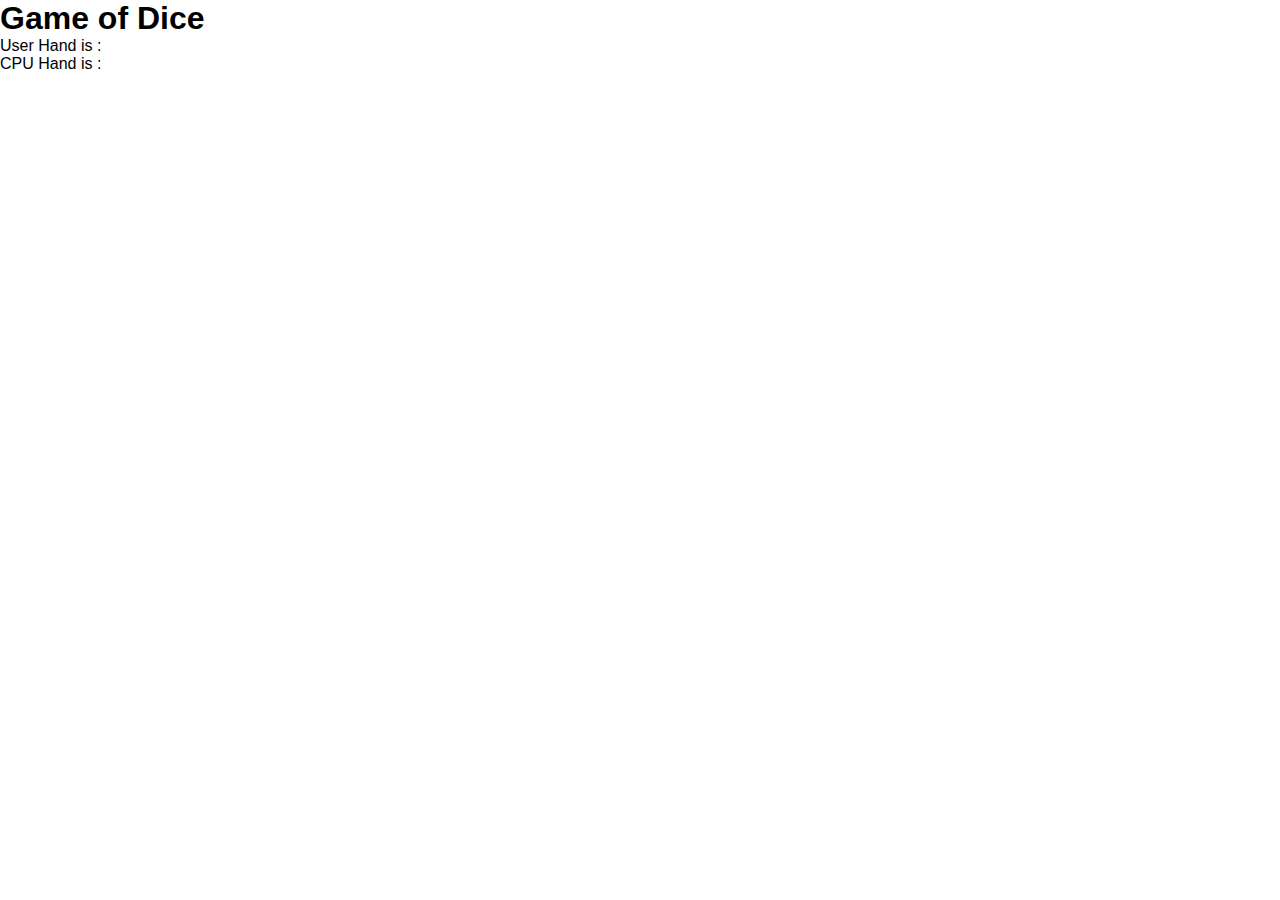
==== dadi/index.html @ 8d86af40 "mail btn click event fixed + dadi scaffolding" ====
<!DOCTYPE html>
<html lang="en">
  <head>
    <meta charset="UTF-8" />
    <meta http-equiv="X-UA-Compatible" content="IE=edge" />
    <meta name="viewport" content="width=device-width, initial-scale=1.0" />
    <title>Game of Dice</title>
    <!-- css -->
    <link rel="stylesheet" href="css/style.css" />
  </head>
  <body>
    <main>
      <h1>Game of Dice</h1>
      <div class="container">
        <div class="player">User Hand is : <span id="user-hand"></span></div>
        <div class="player">CPU Hand is : <span id="cpu-hand"></span></div>
      </div>
    </main>
    <script src="js/script.js"></script>
  </body>
</html>
---- dadi/css/style.css ----
* {
  padding: 0;
  margin: 0;
  box-sizing: border-box;
}

html {
  font-size: 100%;
  font-family: sans-serif;
}
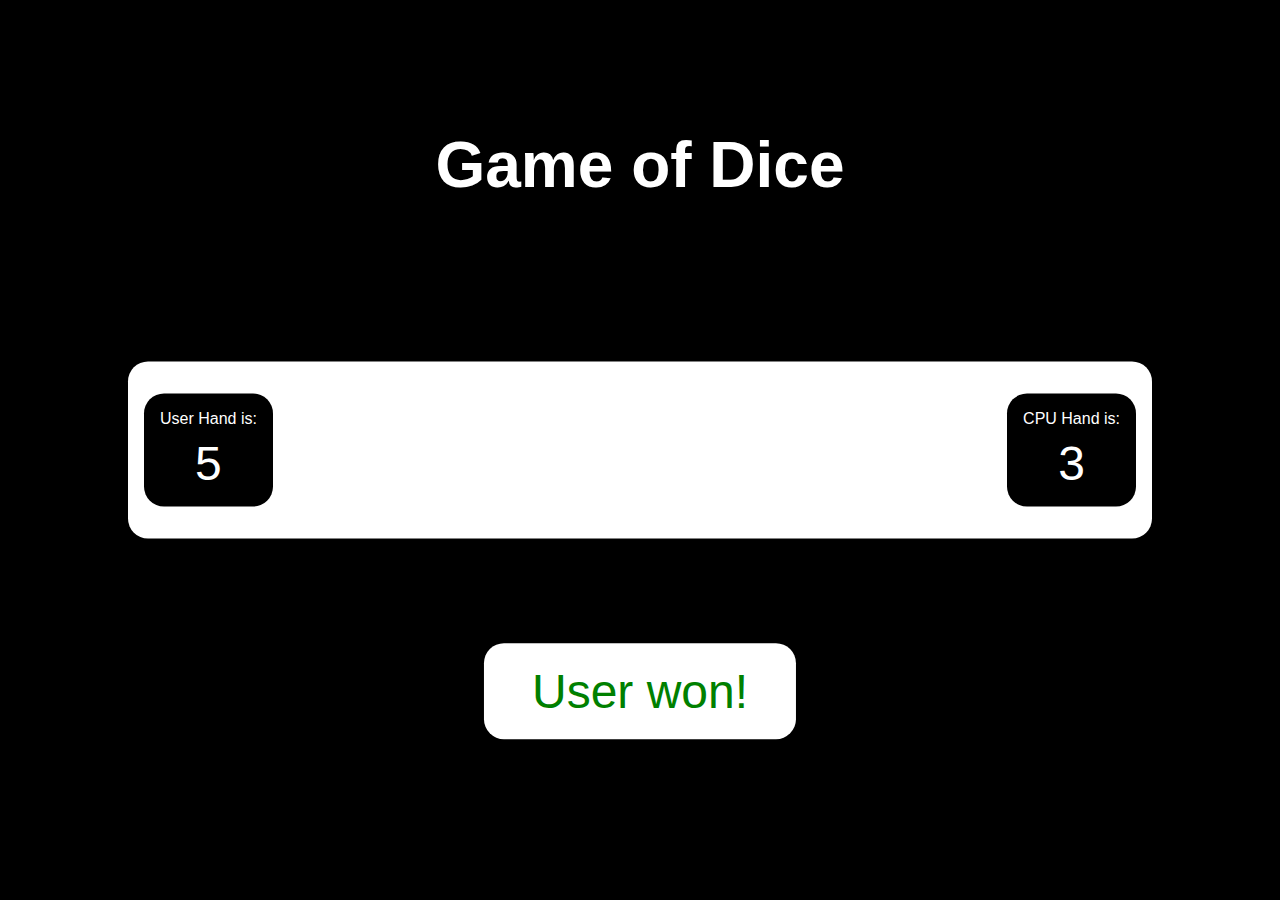
==== commit 9190e03d: "dice game completed" ====
--- a/dadi/index.html
+++ b/dadi/index.html
@@ -12,9 +12,10 @@
     <main>
       <h1>Game of Dice</h1>
       <div class="container">
-        <div class="player">User Hand is : <span id="user-hand"></span></div>
-        <div class="player">CPU Hand is : <span id="cpu-hand"></span></div>
+        <div class="player">User Hand is: <span id="user-hand"></span></div>
+        <div class="player">CPU Hand is: <span id="cpu-hand"></span></div>
       </div>
+      <div id="winner"></div>
     </main>
     <script src="js/script.js"></script>
   </body>
--- a/dadi/css/style.css
+++ b/dadi/css/style.css
@@ -3,8 +3,73 @@
   margin: 0;
   box-sizing: border-box;
 }
-
 html {
   font-size: 100%;
   font-family: sans-serif;
 }
+
+main {
+  background-color: black;
+  height: 100vh;
+  position: relative;
+}
+h1 {
+  color: white;
+  text-align: center;
+  padding-top: 2em;
+  font-size: 4rem;
+}
+.container {
+  width: 80%;
+  margin: 0 auto;
+  position: absolute;
+  top: 50%;
+  left: 50%;
+  transform: translate(-50%, -50%);
+  background-color: white;
+  display: flex;
+  justify-content: space-between;
+  padding: 2em 1em;
+  border-radius: 20px;
+}
+
+.player {
+  display: flex;
+  flex-direction: column;
+  align-items: center;
+  justify-content: center;
+  gap: 0.5em;
+  color: white;
+  background-color: black;
+  padding: 1em;
+  border-radius: 20px;
+}
+
+.player span {
+  font-size: 3rem;
+}
+
+#winner {
+  background-color: white;
+  height: 40px;
+  border-radius: 20px;
+  position: absolute;
+  top: 80%;
+  left: 50%;
+  transform: translate(-50%, -80%);
+  padding: 1em;
+  display: flex;
+  align-items: center;
+  justify-content: center;
+  font-size: 3rem;
+}
+
+.green {
+  color: green;
+}
+.red {
+  color: red;
+}
+.grey {
+  color: grey;
+}
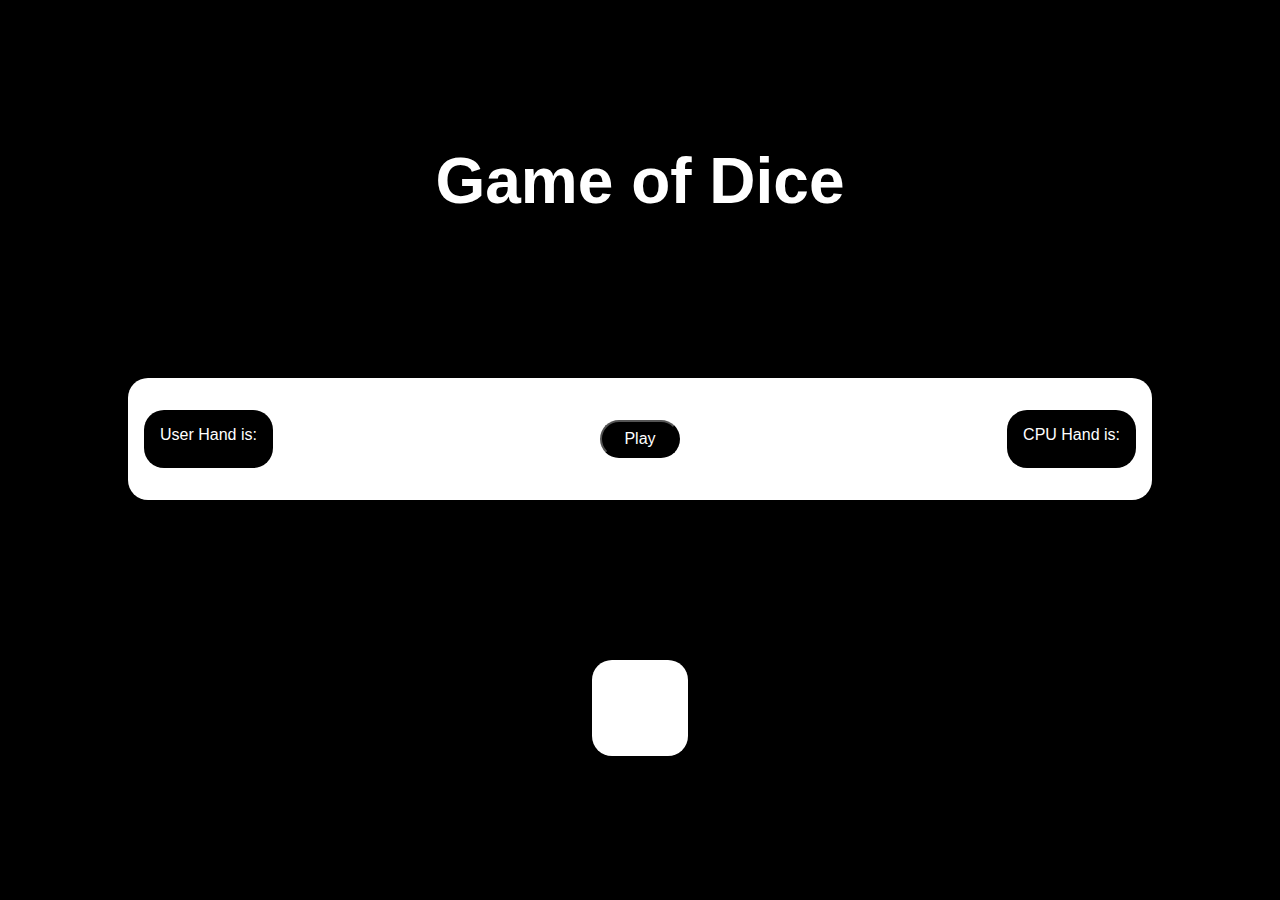
==== commit cc03b169: "play btn + dice animeation added" ====
--- a/dadi/index.html
+++ b/dadi/index.html
@@ -12,6 +12,7 @@
     <main>
       <h1>Game of Dice</h1>
       <div class="container">
+        <button id="play" type="submit">Play</button>
         <div class="player">User Hand is: <span id="user-hand"></span></div>
         <div class="player">CPU Hand is: <span id="cpu-hand"></span></div>
       </div>
--- a/dadi/css/style.css
+++ b/dadi/css/style.css
@@ -12,25 +12,26 @@
   background-color: black;
   height: 100vh;
   position: relative;
+  display: flex;
+  flex-direction: column;
+  gap: 1em;
+  align-items: center;
+  justify-content: space-evenly;
 }
 h1 {
   color: white;
   text-align: center;
-  padding-top: 2em;
   font-size: 4rem;
 }
 .container {
   width: 80%;
   margin: 0 auto;
-  position: absolute;
-  top: 50%;
-  left: 50%;
-  transform: translate(-50%, -50%);
   background-color: white;
   display: flex;
   justify-content: space-between;
   padding: 2em 1em;
   border-radius: 20px;
+  position: relative;
 }
 
 .player {
@@ -43,20 +44,39 @@
   background-color: black;
   padding: 1em;
   border-radius: 20px;
+  transition: 500ms;
+}
+
+#play:active + .player {
+  transform: rotate(-360deg);
+}
+
+#play:active ~ .player:last-child {
+  transform: rotate(360deg);
 }
 
 .player span {
   font-size: 3rem;
 }
 
+#play {
+  font-size: 1rem;
+  align-self: center;
+  width: 5em;
+  padding: 0.5em 1em;
+  border-radius: 20px;
+  background-color: black;
+  color: white;
+  position: absolute;
+  top: 50%;
+  left: 50%;
+  transform: translate(-50%, -50%);
+}
+
 #winner {
   background-color: white;
   height: 40px;
   border-radius: 20px;
-  position: absolute;
-  top: 80%;
-  left: 50%;
-  transform: translate(-50%, -80%);
   padding: 1em;
   display: flex;
   align-items: center;
